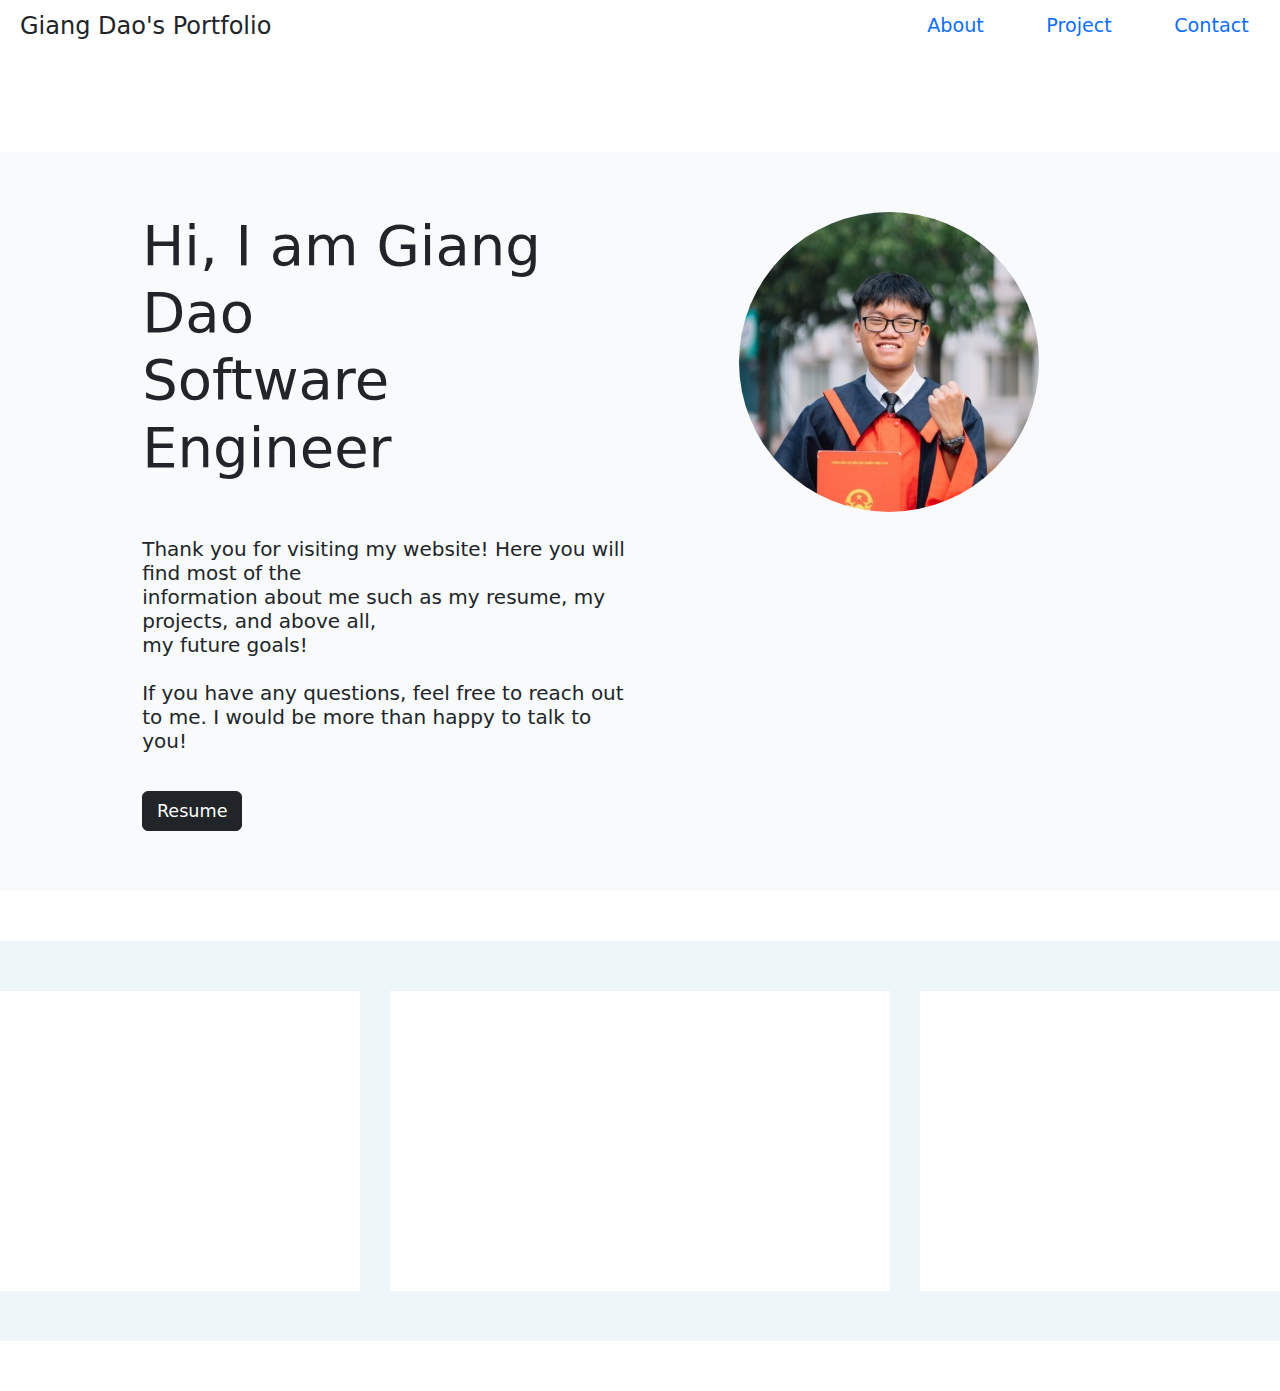
==== mainpage.html @ bb07622a "testing" ====
<!DOCTYPE html>
<html lang="en">
<head>
    <meta charset="UTF-8">
    <meta name="viewport" content="width=device-width, initial-scale=1.0">
    <title>Document</title>
    <link href="https://cdn.jsdelivr.net/npm/bootstrap@5.3.3/dist/css/bootstrap.min.css" rel="stylesheet" integrity="sha384-QWTKZyjpPEjISv5WaRU9OFeRpok6YctnYmDr5pNlyT2bRjXh0JMhjY6hW+ALEwIH" crossorigin="anonymous">
    <script src="https://cdn.jsdelivr.net/npm/bootstrap@5.3.3/dist/js/bootstrap.bundle.min.js" integrity="sha384-YvpcrYf0tY3lHB60NNkmXc5s9fDVZLESaAA55NDzOxhy9GkcIdslK1eN7N6jIeHz" crossorigin="anonymous"></script>
    <link rel="stylesheet" href="style.css">
    <link rel="stylesheet" href="">
</head>
<body>
  <div class="navbar">
    <div class="left-nav">Giang Dao's Portfolio</div>
    <div class="right-nav">
        <div class="nav-btn">
            <a href="about.html">About</a>
        </div>
        <div class="nav-btn">
            <a href="project.html">Project</a>
        </div>
        <div class="nav-btn">
            <a href="contact.html">Contact</a>
        </div>
    </div>
  </div>

    <div class="intro-section">
        <div class="intro">
            <h1>Hi, I am Giang Dao <br> Software Engineer</h1>
            <br>
            <br>
            <h5>Thank you for visiting my website! Here you will find most of the <br>
                information about me such as my resume, my projects, and above all, <br> 
                my future goals!
                <br>
                <br>
                If you have any questions, feel free to reach out to me. I would be more than happy to talk to you!
            </h5>
        </div>
        <div class="avatar">
            <img src="./resources/Me.jpg" alt="Giang Dao's avatar" style="border-radius: 50%; height: 300px;">
        </div>
        <div class="resume">
            <a class="btn btn-dark" href="./resources/Giang Dao_ Resume.docx.pdf" style="height: 40px; width: 100px; align-content: center; font-size: 1.1rem;">Resume</a>
        </div>
    </div>

    <div class="featured">
        <div class="featured-project 1"></div>
        <div class="featured-project 2"></div>
        <div class="featured-project 3"></div>
        <div class="featured-project 4"></div>
        <div class="featured-project 5"></div>

    </div>

    <div>
        <a href="./resources/Me.jpg"></a>

    </div>

    <script src="script.js"></script>
</body>
</html>
---- style.css ----
.navbar{
    display: inline-flex;
    justify-content: space-between;
    width: 100%;
}

h5{
    font-weight: normal;
}
h1{
    font-size: 3.5rem;
}

.left-nav{
    margin-left: 20px;
    font-size: 1.5rem;
}

.avatar{
    text-align: center;

}

.right-nav{
    display: inline-flex;
    width: 30%;
    justify-content: space-around;
    font-size: 1.2rem;

}

a {
    text-decoration: none;

}

.intro-section{
    display: grid;
    grid-template-columns: 1fr 3.5fr 3.5fr 1fr;
    /* grid-template-rows: 2fr 1fr; */
    width: 100%;
    margin-top: 100px;
    padding-top: 60px;
    padding-bottom: 60px;
    background-color: #F8FAFC;
}

.intro{
    grid-column-start: 2;
    grid-template-rows: 2;
}

.resume{
    grid-row: 2;
    grid-column: 2;
    padding-top: 30px;
}

.featured{
    display: inline-flex;
    background-color: #EDF7FA;
    margin-top: 50px;
    margin-bottom: 50px;
    height: 400px;
    width: 100%;
    flex-wrap: nowrap;
    overflow-x: auto;
    justify-content: center;
    align-items: center;
    gap: 30px;

}
.featured-project{
    flex: 0 0 auto;
    background-color: white;
    width: 500px;
    height: 300px;
}
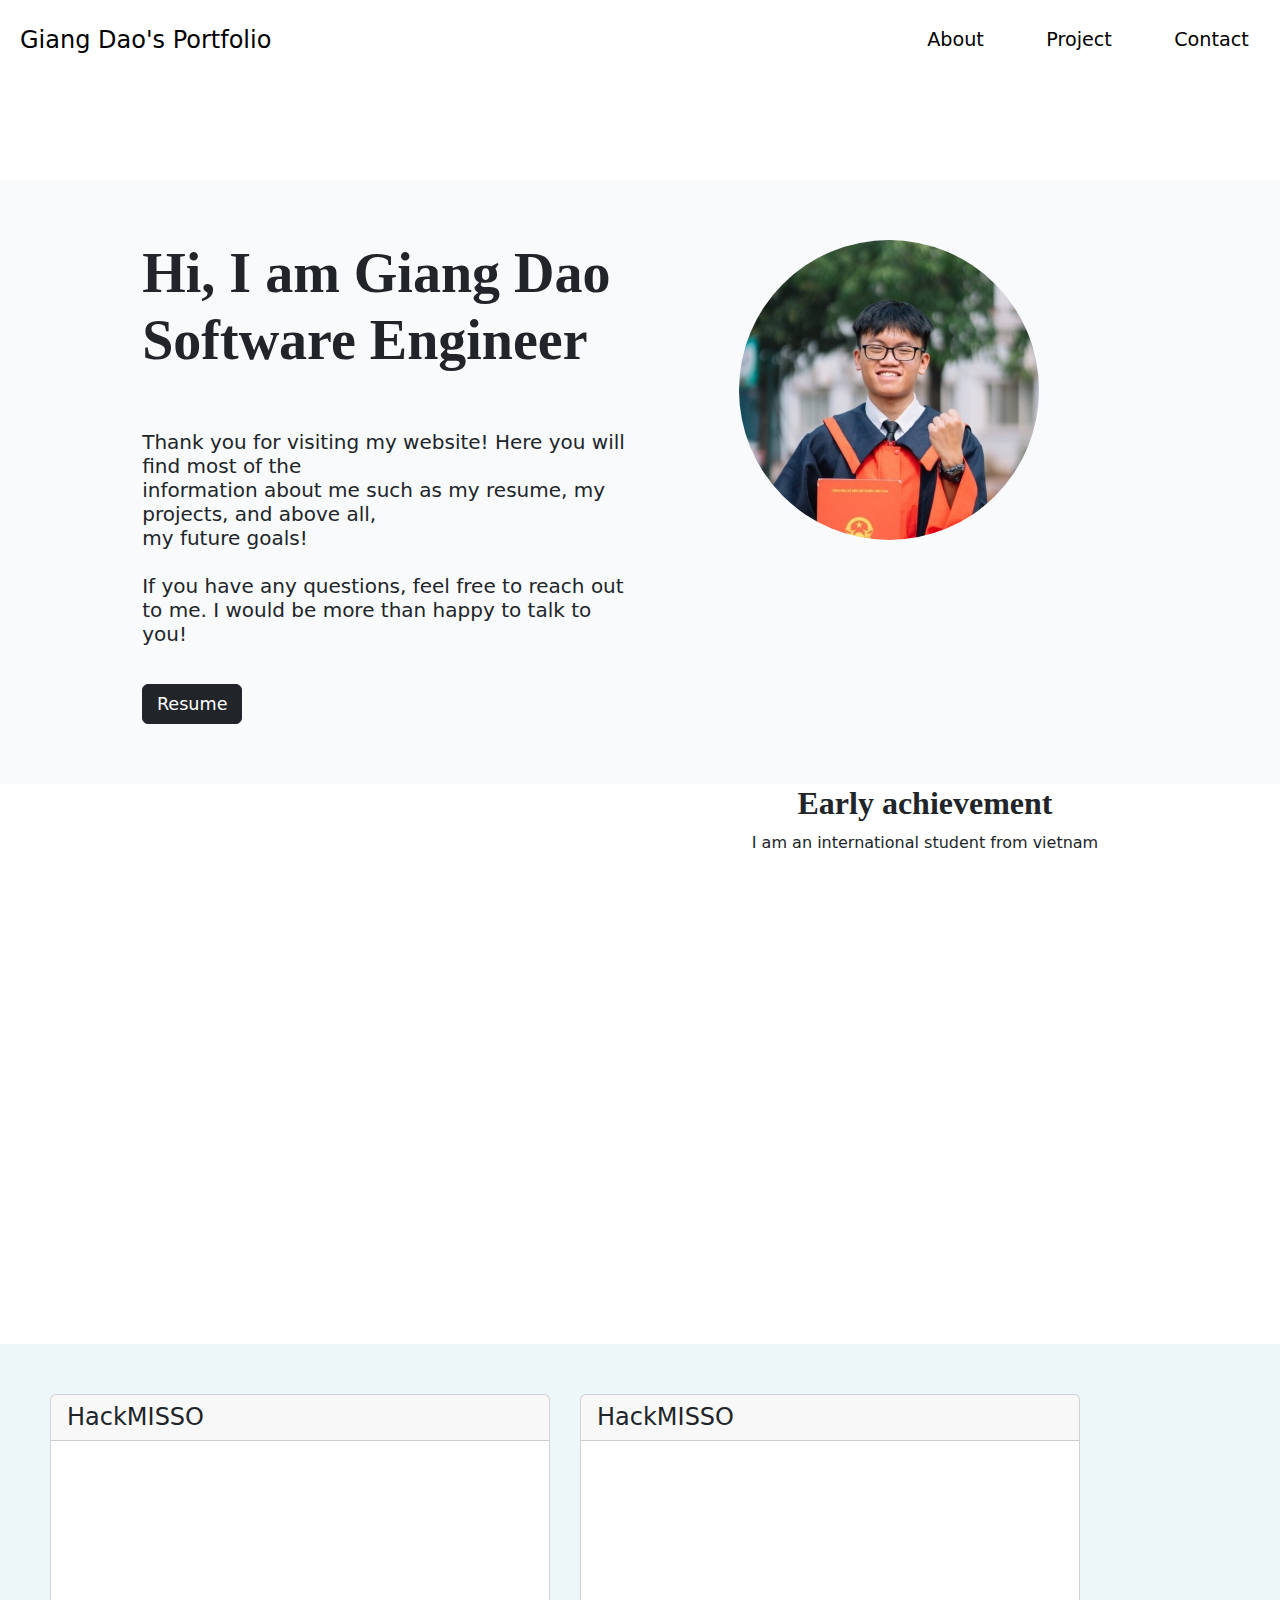
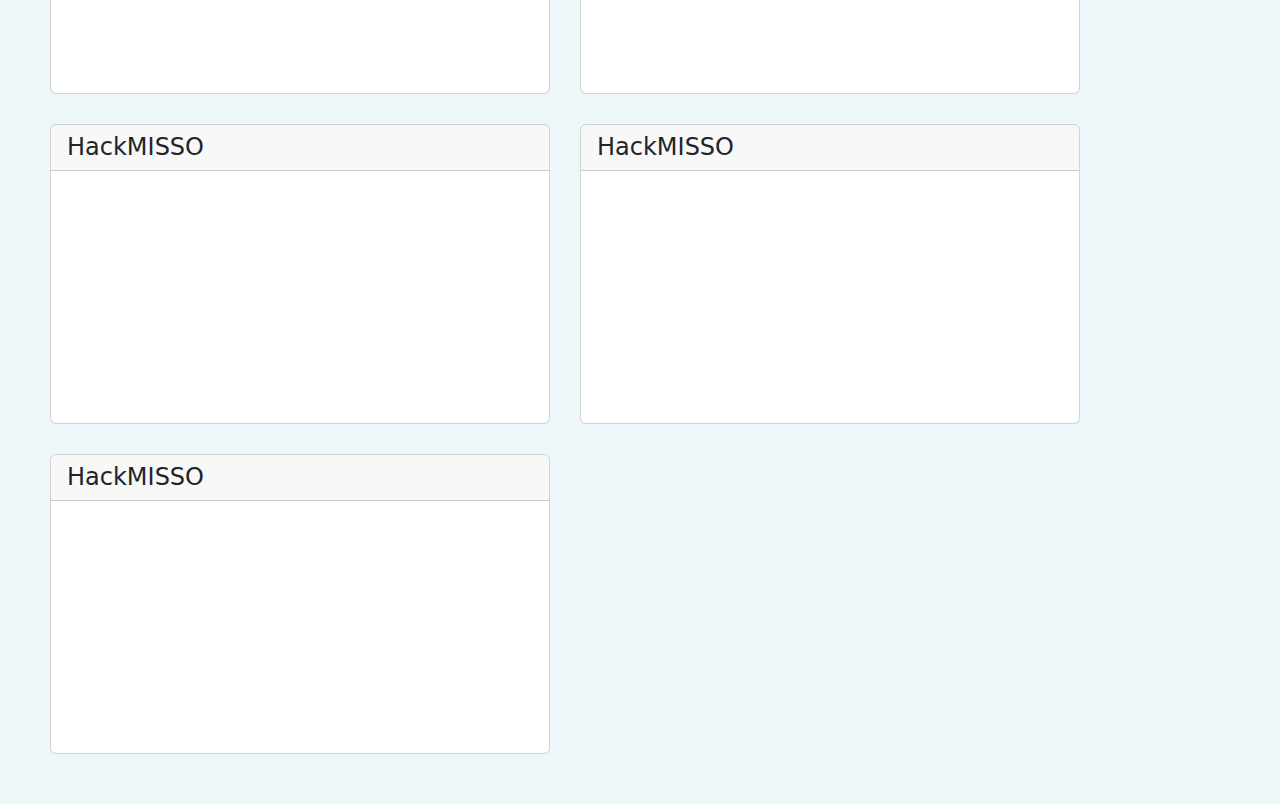
==== commit 45d9af35: "some more HTML, changed the project's gallery, adding a small 'About Me' section" ====
--- a/mainpage.html
+++ b/mainpage.html
@@ -10,7 +10,7 @@
     <link rel="stylesheet" href="">
 </head>
 <body>
-  <div class="navbar">
+  <div class="navbar nav-bar">
     <div class="left-nav">Giang Dao's Portfolio</div>
     <div class="right-nav">
         <div class="nav-btn">
@@ -46,20 +46,58 @@
         </div>
     </div>
 
+
+    <div class="who-am-i container">
+        <div class="row">
+            <div class="col">
+            </div>
+            <div class="col">
+                
+                <h2>Early achievement</h2>
+                <p>I am an international student from vietnam</p>
+            </div>
+        </div>
+    </div>
+
+
     <div class="featured">
-        <div class="featured-project 1"></div>
-        <div class="featured-project 2"></div>
-        <div class="featured-project 3"></div>
-        <div class="featured-project 4"></div>
-        <div class="featured-project 5"></div>
+        <div class="featured-project 1 card">
+            <h4 class="card-header">HackMISSO</h4>
+            <div class="card-body">
+
+            </div>
+        </div>
+        <div class="featured-project 2 card">
+            <h4 class="card-header">HackMISSO</h4>
+            <div class="card-body">
+
+            </div>
+        </div>
+
+        <div class="featured-project 3 card">
+            <h4 class="card-header">HackMISSO</h4>
+            <div class="card-body">
+
+            </div>
+        </div>
+
+        <div class="featured-project 4 card">
+            <h4 class="card-header">HackMISSO</h4>
+            <div class="card-body">
+
+            </div>
+        </div>
+
+        <div class="featured-project 5 card">
+            <h4 class="card-header">HackMISSO</h4>
+            <div class="card-body">
+
+            </div>
+        </div>
 
     </div>
 
-    <div>
-        <a href="./resources/Me.jpg"></a>
+    <footer></footer>
 
-    </div>
-
-    <script src="script.js"></script>
 </body>
 </html>--- a/style.css
+++ b/style.css
@@ -2,18 +2,28 @@
     display: inline-flex;
     justify-content: space-between;
     width: 100%;
+    height: 80px;
+
 }
 
 h5{
     font-weight: normal;
 }
 h1{
+    font-family: 'cardo';
+    font-weight: bold;
     font-size: 3.5rem;
+}
+
+h2{
+    font-family: 'cardo';
+    font-weight: bolder;
 }
 
 .left-nav{
     margin-left: 20px;
     font-size: 1.5rem;
+    color: black;
 }
 
 .avatar{
@@ -26,11 +36,13 @@
     width: 30%;
     justify-content: space-around;
     font-size: 1.2rem;
+    color: white;
 
 }
 
 a {
     text-decoration: none;
+    color: black;
 
 }
 
@@ -56,16 +68,24 @@
     padding-top: 30px;
 }
 
+.who-am-i{
+    /* background-color: gray; */
+    width: 100%;
+    height: 500px;
+    text-align: center;
+}
+
 .featured{
     display: inline-flex;
     background-color: #EDF7FA;
-    margin-top: 50px;
-    margin-bottom: 50px;
-    height: 400px;
+    margin-top: 60px;
+    padding: 50px;
+    height: auto;
     width: 100%;
-    flex-wrap: nowrap;
-    overflow-x: auto;
-    justify-content: center;
+    flex-wrap: wrap;
+    /* overflow-x: auto;
+    overflow-y: hidden; */
+    justify-content: stretch;
     align-items: center;
     gap: 30px;
 
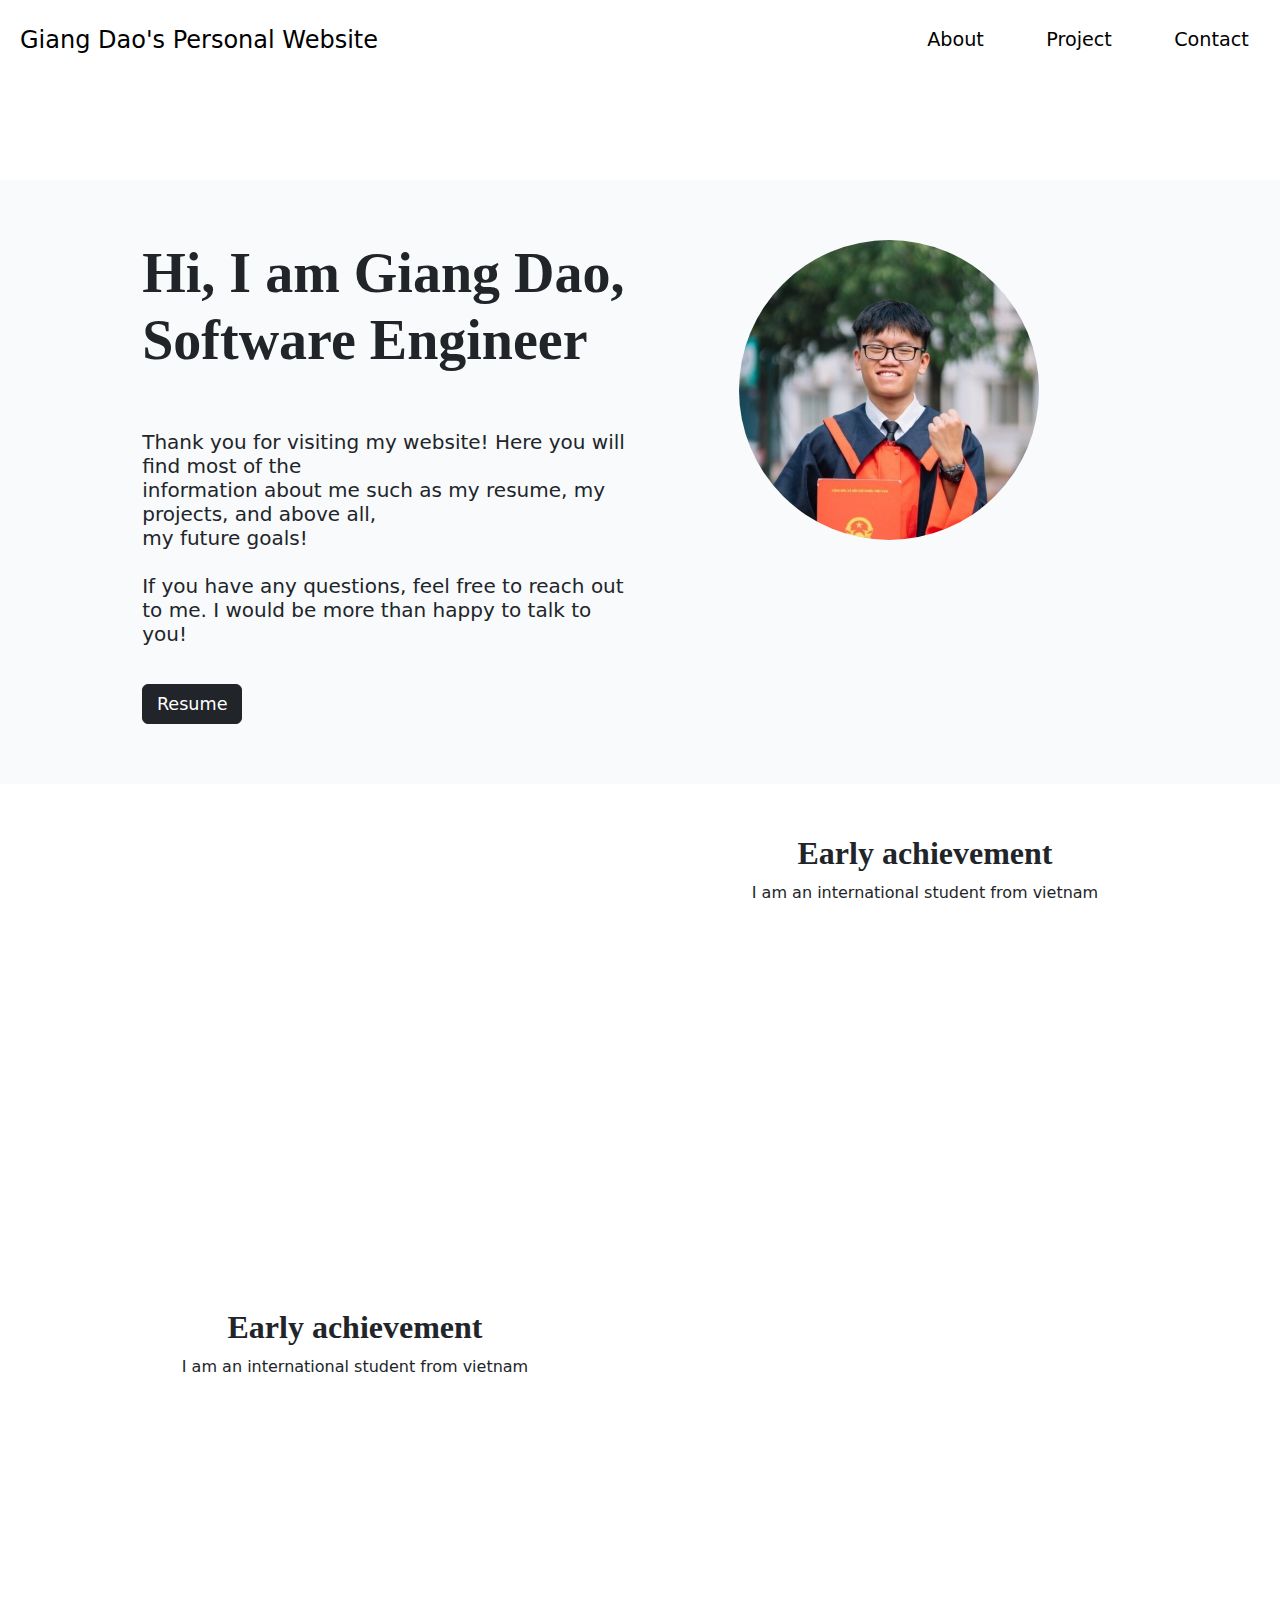
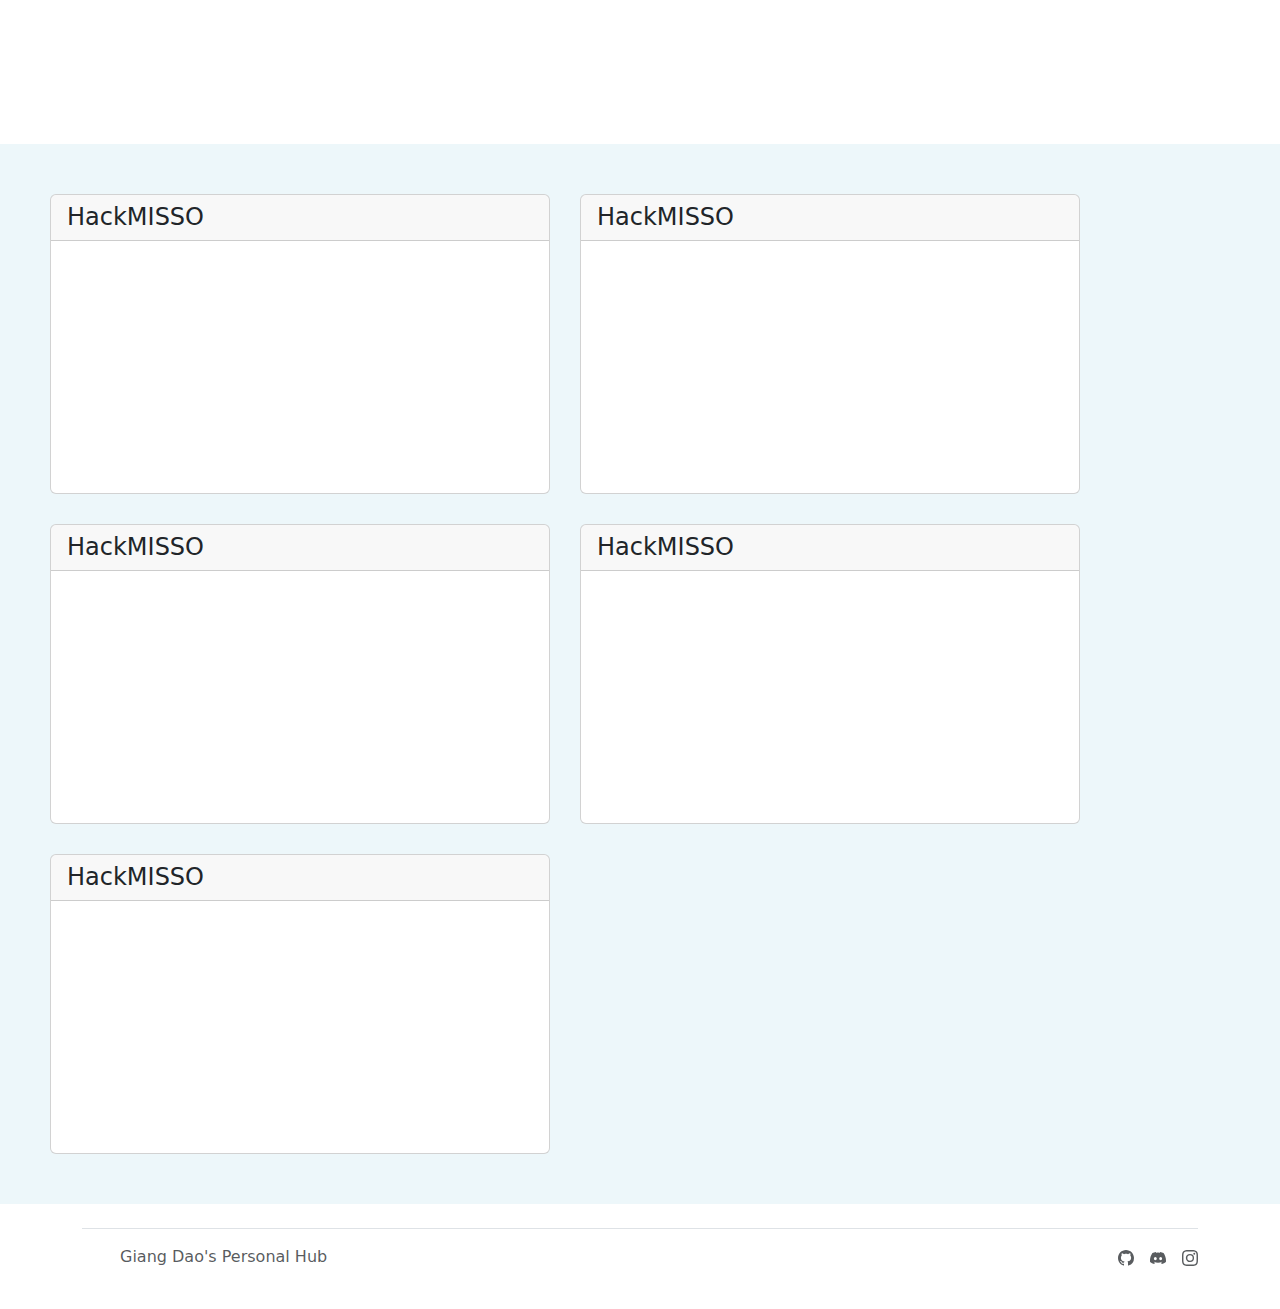
==== commit 3c4b8aae: "created a small footer. Website structure is basically done, now it's time to fine-tune everything" ====
--- a/mainpage.html
+++ b/mainpage.html
@@ -3,7 +3,7 @@
 <head>
     <meta charset="UTF-8">
     <meta name="viewport" content="width=device-width, initial-scale=1.0">
-    <title>Document</title>
+    <title>Giang's Personal Hub</title>
     <link href="https://cdn.jsdelivr.net/npm/bootstrap@5.3.3/dist/css/bootstrap.min.css" rel="stylesheet" integrity="sha384-QWTKZyjpPEjISv5WaRU9OFeRpok6YctnYmDr5pNlyT2bRjXh0JMhjY6hW+ALEwIH" crossorigin="anonymous">
     <script src="https://cdn.jsdelivr.net/npm/bootstrap@5.3.3/dist/js/bootstrap.bundle.min.js" integrity="sha384-YvpcrYf0tY3lHB60NNkmXc5s9fDVZLESaAA55NDzOxhy9GkcIdslK1eN7N6jIeHz" crossorigin="anonymous"></script>
     <link rel="stylesheet" href="style.css">
@@ -11,7 +11,7 @@
 </head>
 <body>
   <div class="navbar nav-bar">
-    <div class="left-nav">Giang Dao's Portfolio</div>
+    <div class="left-nav">Giang Dao's Personal Website</div>
     <div class="right-nav">
         <div class="nav-btn">
             <a href="about.html">About</a>
@@ -27,7 +27,7 @@
 
     <div class="intro-section">
         <div class="intro">
-            <h1>Hi, I am Giang Dao <br> Software Engineer</h1>
+            <h1>Hi, I am Giang Dao, <br> Software Engineer</h1>
             <br>
             <br>
             <h5>Thank you for visiting my website! Here you will find most of the <br>
@@ -50,6 +50,7 @@
     <div class="who-am-i container">
         <div class="row">
             <div class="col">
+                <img src="" alt="">
             </div>
             <div class="col">
                 
@@ -58,6 +59,20 @@
             </div>
         </div>
     </div>
+
+    <div class="who-am-i container">
+        <div class="row">
+            <div class="col">
+                <img src="" alt="">
+                <h2>Early achievement</h2>
+                <p>I am an international student from vietnam</p>
+            </div>
+            <div class="col">
+
+            </div>
+        </div>
+    </div>
+
 
 
     <div class="featured">
@@ -97,7 +112,33 @@
 
     </div>
 
-    <footer></footer>
+    <div class="container">
+        <footer class="d-flex flex-wrap justify-content-between align-items-center py-3 my-4 border-top">
+          <div class="col-md-4 d-flex align-items-center">
+            <a href="/" class="mb-3 me-2 mb-md-0 text-body-secondary text-decoration-none lh-1">
+              <svg class="bi" width="30" height="24"><use xlink:href="#bootstrap"></use></svg>
+            </a>
+            <span class="mb-3 mb-md-0 text-body-secondary">Giang Dao's Personal Hub</span>
+          </div>
+      
+          <ul class="nav col-md-4 justify-content-end list-unstyled d-flex">
+
+            <li class="ms-3"><a class="text-body-secondary" href="https://github.com/daobinhgiang"><svg xmlns="http://www.w3.org/2000/svg" width="16" height="16" fill="currentColor" class="bi bi-github" viewBox="0 0 16 16">
+                <path d="M8 0C3.58 0 0 3.58 0 8c0 3.54 2.29 6.53 5.47 7.59.4.07.55-.17.55-.38 0-.19-.01-.82-.01-1.49-2.01.37-2.53-.49-2.69-.94-.09-.23-.48-.94-.82-1.13-.28-.15-.68-.52-.01-.53.63-.01 1.08.58 1.23.82.72 1.21 1.87.87 2.33.66.07-.52.28-.87.51-1.07-1.78-.2-3.64-.89-3.64-3.95 0-.87.31-1.59.82-2.15-.08-.2-.36-1.02.08-2.12 0 0 .67-.21 2.2.82.64-.18 1.32-.27 2-.27s1.36.09 2 .27c1.53-1.04 2.2-.82 2.2-.82.44 1.1.16 1.92.08 2.12.51.56.82 1.27.82 2.15 0 3.07-1.87 3.75-3.65 3.95.29.25.54.73.54 1.48 0 1.07-.01 1.93-.01 2.2 0 .21.15.46.55.38A8.01 8.01 0 0 0 16 8c0-4.42-3.58-8-8-8"/>
+                </svg></a></li>
+
+            <li class="ms-3"><a class="text-body-secondary" href="https://discord.com/users/838977907736182786"><svg xmlns="http://www.w3.org/2000/svg" width="16" height="16" fill="currentColor" class="bi bi-discord" viewBox="0 0 16 16">
+            <path d="M13.545 2.907a13.2 13.2 0 0 0-3.257-1.011.05.05 0 0 0-.052.025c-.141.25-.297.577-.406.833a12.2 12.2 0 0 0-3.658 0 8 8 0 0 0-.412-.833.05.05 0 0 0-.052-.025c-1.125.194-2.22.534-3.257 1.011a.04.04 0 0 0-.021.018C.356 6.024-.213 9.047.066 12.032q.003.022.021.037a13.3 13.3 0 0 0 3.995 2.02.05.05 0 0 0 .056-.019q.463-.63.818-1.329a.05.05 0 0 0-.01-.059l-.018-.011a9 9 0 0 1-1.248-.595.05.05 0 0 1-.02-.066l.015-.019q.127-.095.248-.195a.05.05 0 0 1 .051-.007c2.619 1.196 5.454 1.196 8.041 0a.05.05 0 0 1 .053.007q.121.1.248.195a.05.05 0 0 1-.004.085 8 8 0 0 1-1.249.594.05.05 0 0 0-.03.03.05.05 0 0 0 .003.041c.24.465.515.909.817 1.329a.05.05 0 0 0 .056.019 13.2 13.2 0 0 0 4.001-2.02.05.05 0 0 0 .021-.037c.334-3.451-.559-6.449-2.366-9.106a.03.03 0 0 0-.02-.019m-8.198 7.307c-.789 0-1.438-.724-1.438-1.612s.637-1.613 1.438-1.613c.807 0 1.45.73 1.438 1.613 0 .888-.637 1.612-1.438 1.612m5.316 0c-.788 0-1.438-.724-1.438-1.612s.637-1.613 1.438-1.613c.807 0 1.451.73 1.438 1.613 0 .888-.631 1.612-1.438 1.612"/>
+            </svg></a></li>
+        
+
+            <li class="ms-3"><a class="text-body-secondary" href="https://www.instagram.com/giangdbinh/"><svg xmlns="http://www.w3.org/2000/svg" width="16" height="16" fill="currentColor" class="bi bi-instagram" viewBox="0 0 16 16">
+            <path d="M8 0C5.829 0 5.556.01 4.703.048 3.85.088 3.269.222 2.76.42a3.9 3.9 0 0 0-1.417.923A3.9 3.9 0 0 0 .42 2.76C.222 3.268.087 3.85.048 4.7.01 5.555 0 5.827 0 8.001c0 2.172.01 2.444.048 3.297.04.852.174 1.433.372 1.942.205.526.478.972.923 1.417.444.445.89.719 1.416.923.51.198 1.09.333 1.942.372C5.555 15.99 5.827 16 8 16s2.444-.01 3.298-.048c.851-.04 1.434-.174 1.943-.372a3.9 3.9 0 0 0 1.416-.923c.445-.445.718-.891.923-1.417.197-.509.332-1.09.372-1.942C15.99 10.445 16 10.173 16 8s-.01-2.445-.048-3.299c-.04-.851-.175-1.433-.372-1.941a3.9 3.9 0 0 0-.923-1.417A3.9 3.9 0 0 0 13.24.42c-.51-.198-1.092-.333-1.943-.372C10.443.01 10.172 0 7.998 0zm-.717 1.442h.718c2.136 0 2.389.007 3.232.046.78.035 1.204.166 1.486.275.373.145.64.319.92.599s.453.546.598.92c.11.281.24.705.275 1.485.039.843.047 1.096.047 3.231s-.008 2.389-.047 3.232c-.035.78-.166 1.203-.275 1.485a2.5 2.5 0 0 1-.599.919c-.28.28-.546.453-.92.598-.28.11-.704.24-1.485.276-.843.038-1.096.047-3.232.047s-2.39-.009-3.233-.047c-.78-.036-1.203-.166-1.485-.276a2.5 2.5 0 0 1-.92-.598 2.5 2.5 0 0 1-.6-.92c-.109-.281-.24-.705-.275-1.485-.038-.843-.046-1.096-.046-3.233s.008-2.388.046-3.231c.036-.78.166-1.204.276-1.486.145-.373.319-.64.599-.92s.546-.453.92-.598c.282-.11.705-.24 1.485-.276.738-.034 1.024-.044 2.515-.045zm4.988 1.328a.96.96 0 1 0 0 1.92.96.96 0 0 0 0-1.92m-4.27 1.122a4.109 4.109 0 1 0 0 8.217 4.109 4.109 0 0 0 0-8.217m0 1.441a2.667 2.667 0 1 1 0 5.334 2.667 2.667 0 0 1 0-5.334"/>
+            </svg></a></li>
+
+          </ul>
+        </footer>
+      </div>
 
 </body>
 </html>--- a/style.css
+++ b/style.css
@@ -71,8 +71,9 @@
 .who-am-i{
     /* background-color: gray; */
     width: 100%;
-    height: 500px;
+    height: 400px;
     text-align: center;
+    margin-top: 50px;
 }
 
 .featured{
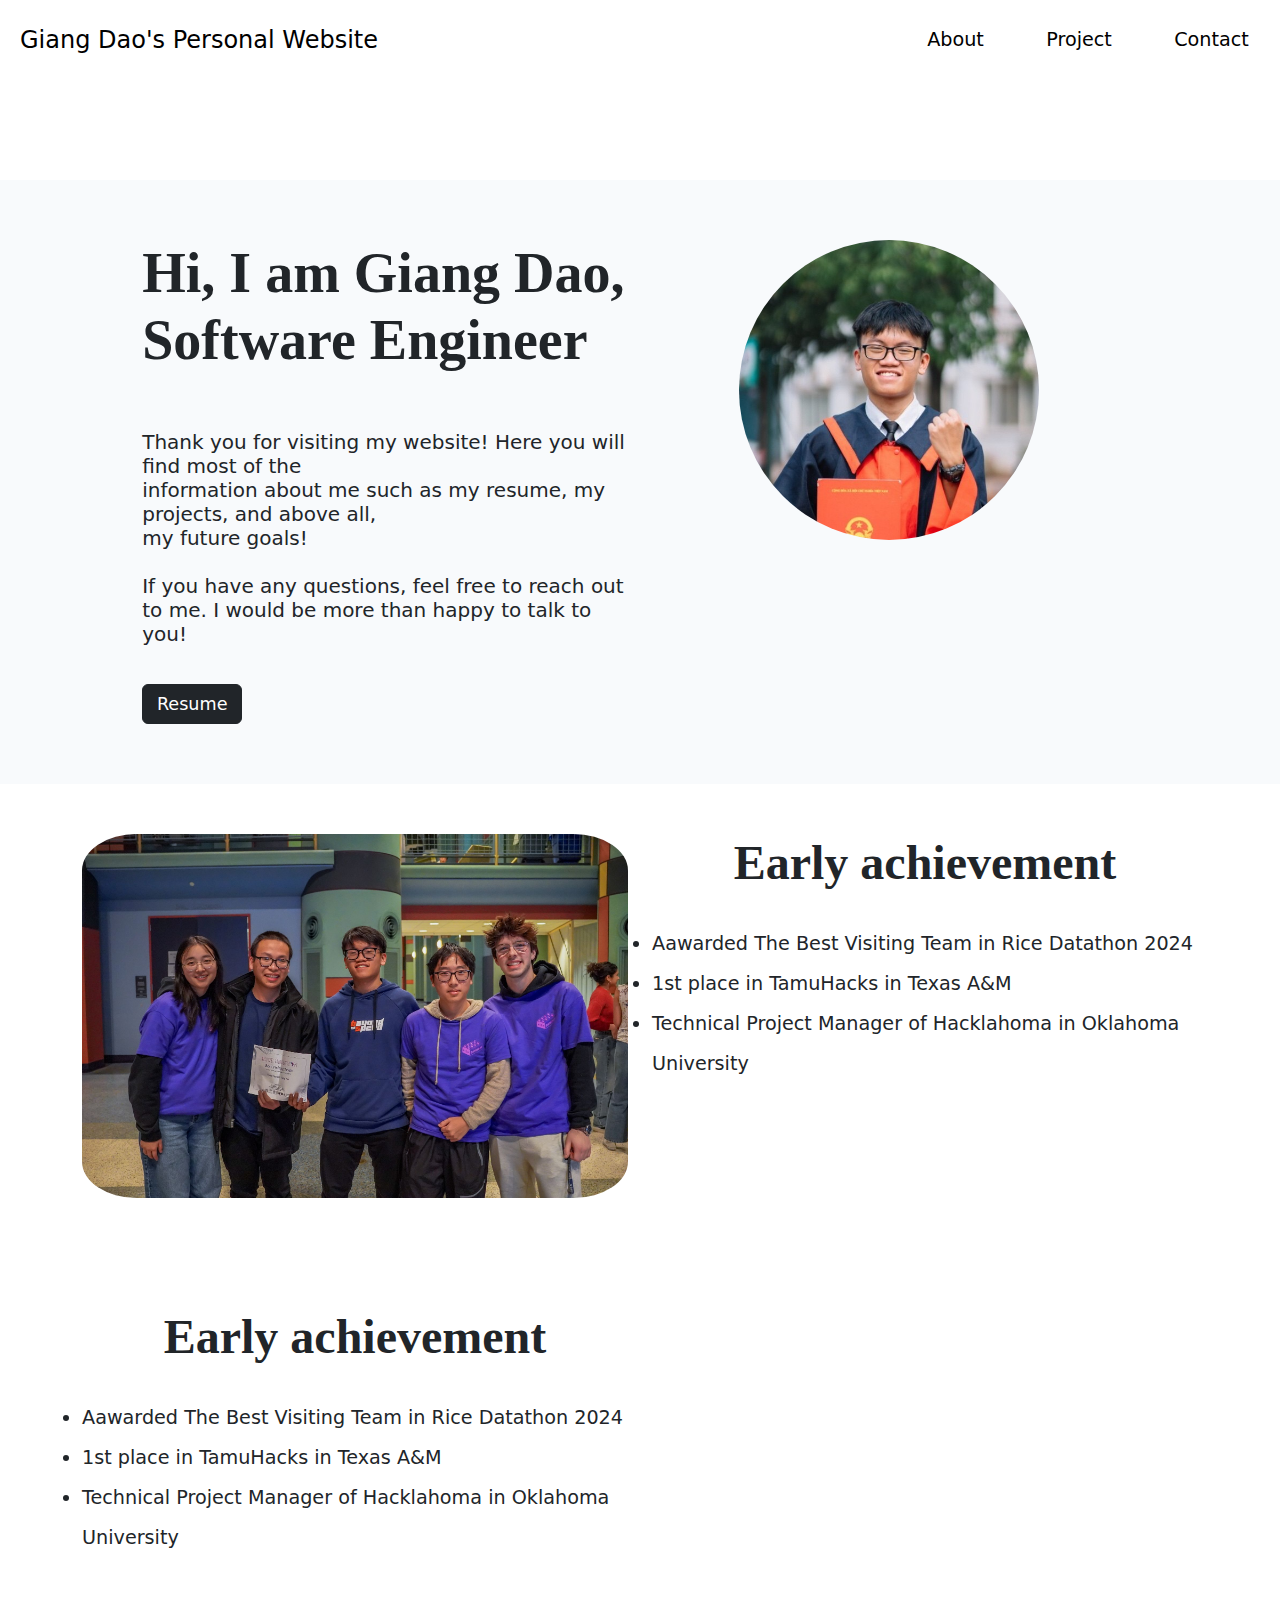
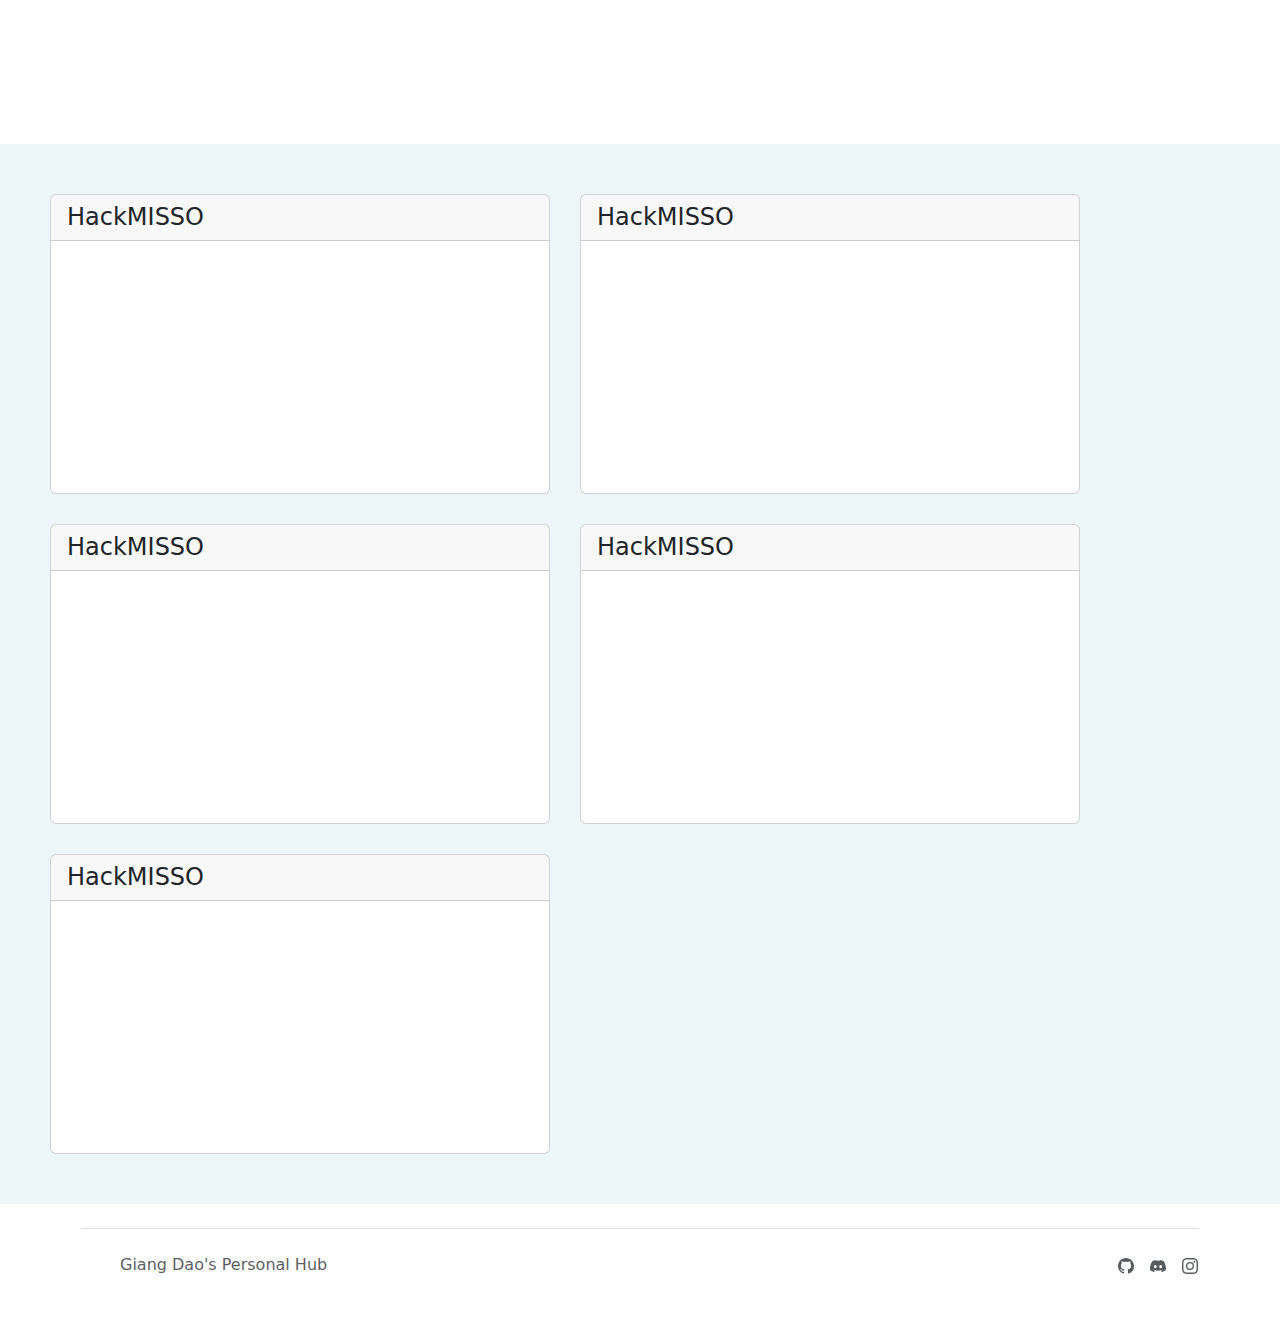
==== commit 6b9064c4: "Small updates" ====
--- a/mainpage.html
+++ b/mainpage.html
@@ -50,22 +50,34 @@
     <div class="who-am-i container">
         <div class="row">
             <div class="col">
-                <img src="" alt="">
+                <img src="./resources/datathon.jpeg" alt="Datathon photo" style="width: 100%; border-radius: 10%;">
             </div>
-            <div class="col">
+            <div class="col achievement">
                 
                 <h2>Early achievement</h2>
-                <p>I am an international student from vietnam</p>
+                <br>
+                <div class="caption">
+                    <li>Aawarded The Best Visiting Team in Rice Datathon 2024 </li>
+                    <li>1st place in TamuHacks in Texas A&M </li>
+                    <li>Technical Project Manager of Hacklahoma in Oklahoma University</li>
+
+                </div>
             </div>
         </div>
     </div>
 
     <div class="who-am-i container">
         <div class="row">
-            <div class="col">
+            <div class="col container">
                 <img src="" alt="">
                 <h2>Early achievement</h2>
-                <p>I am an international student from vietnam</p>
+                <br>
+                <div class="caption">
+                    <li>Aawarded The Best Visiting Team in Rice Datathon 2024 </li>
+                    <li>1st place in TamuHacks in Texas A&M </li>
+                    <li>Technical Project Manager of Hacklahoma in Oklahoma University</li>
+
+                </div>
             </div>
             <div class="col">
 
@@ -124,8 +136,8 @@
           <ul class="nav col-md-4 justify-content-end list-unstyled d-flex">
 
             <li class="ms-3"><a class="text-body-secondary" href="https://github.com/daobinhgiang"><svg xmlns="http://www.w3.org/2000/svg" width="16" height="16" fill="currentColor" class="bi bi-github" viewBox="0 0 16 16">
-                <path d="M8 0C3.58 0 0 3.58 0 8c0 3.54 2.29 6.53 5.47 7.59.4.07.55-.17.55-.38 0-.19-.01-.82-.01-1.49-2.01.37-2.53-.49-2.69-.94-.09-.23-.48-.94-.82-1.13-.28-.15-.68-.52-.01-.53.63-.01 1.08.58 1.23.82.72 1.21 1.87.87 2.33.66.07-.52.28-.87.51-1.07-1.78-.2-3.64-.89-3.64-3.95 0-.87.31-1.59.82-2.15-.08-.2-.36-1.02.08-2.12 0 0 .67-.21 2.2.82.64-.18 1.32-.27 2-.27s1.36.09 2 .27c1.53-1.04 2.2-.82 2.2-.82.44 1.1.16 1.92.08 2.12.51.56.82 1.27.82 2.15 0 3.07-1.87 3.75-3.65 3.95.29.25.54.73.54 1.48 0 1.07-.01 1.93-.01 2.2 0 .21.15.46.55.38A8.01 8.01 0 0 0 16 8c0-4.42-3.58-8-8-8"/>
-                </svg></a></li>
+            <path d="M8 0C3.58 0 0 3.58 0 8c0 3.54 2.29 6.53 5.47 7.59.4.07.55-.17.55-.38 0-.19-.01-.82-.01-1.49-2.01.37-2.53-.49-2.69-.94-.09-.23-.48-.94-.82-1.13-.28-.15-.68-.52-.01-.53.63-.01 1.08.58 1.23.82.72 1.21 1.87.87 2.33.66.07-.52.28-.87.51-1.07-1.78-.2-3.64-.89-3.64-3.95 0-.87.31-1.59.82-2.15-.08-.2-.36-1.02.08-2.12 0 0 .67-.21 2.2.82.64-.18 1.32-.27 2-.27s1.36.09 2 .27c1.53-1.04 2.2-.82 2.2-.82.44 1.1.16 1.92.08 2.12.51.56.82 1.27.82 2.15 0 3.07-1.87 3.75-3.65 3.95.29.25.54.73.54 1.48 0 1.07-.01 1.93-.01 2.2 0 .21.15.46.55.38A8.01 8.01 0 0 0 16 8c0-4.42-3.58-8-8-8"/>
+            </svg></a></li>
 
             <li class="ms-3"><a class="text-body-secondary" href="https://discord.com/users/838977907736182786"><svg xmlns="http://www.w3.org/2000/svg" width="16" height="16" fill="currentColor" class="bi bi-discord" viewBox="0 0 16 16">
             <path d="M13.545 2.907a13.2 13.2 0 0 0-3.257-1.011.05.05 0 0 0-.052.025c-.141.25-.297.577-.406.833a12.2 12.2 0 0 0-3.658 0 8 8 0 0 0-.412-.833.05.05 0 0 0-.052-.025c-1.125.194-2.22.534-3.257 1.011a.04.04 0 0 0-.021.018C.356 6.024-.213 9.047.066 12.032q.003.022.021.037a13.3 13.3 0 0 0 3.995 2.02.05.05 0 0 0 .056-.019q.463-.63.818-1.329a.05.05 0 0 0-.01-.059l-.018-.011a9 9 0 0 1-1.248-.595.05.05 0 0 1-.02-.066l.015-.019q.127-.095.248-.195a.05.05 0 0 1 .051-.007c2.619 1.196 5.454 1.196 8.041 0a.05.05 0 0 1 .053.007q.121.1.248.195a.05.05 0 0 1-.004.085 8 8 0 0 1-1.249.594.05.05 0 0 0-.03.03.05.05 0 0 0 .003.041c.24.465.515.909.817 1.329a.05.05 0 0 0 .056.019 13.2 13.2 0 0 0 4.001-2.02.05.05 0 0 0 .021-.037c.334-3.451-.559-6.449-2.366-9.106a.03.03 0 0 0-.02-.019m-8.198 7.307c-.789 0-1.438-.724-1.438-1.612s.637-1.613 1.438-1.613c.807 0 1.45.73 1.438 1.613 0 .888-.637 1.612-1.438 1.612m5.316 0c-.788 0-1.438-.724-1.438-1.612s.637-1.613 1.438-1.613c.807 0 1.451.73 1.438 1.613 0 .888-.631 1.612-1.438 1.612"/>
--- a/style.css
+++ b/style.css
@@ -8,6 +8,7 @@
 
 h5{
     font-weight: normal;
+    /* text-align: center; */
 }
 h1{
     font-family: 'cardo';
@@ -15,9 +16,19 @@
     font-size: 3.5rem;
 }
 
+.caption{
+    font-size: 2rem;
+}
+
+li{
+    line-height: 2.5rem;
+}
+
 h2{
     font-family: 'cardo';
     font-weight: bolder;
+    text-align: center;
+    font-size: 3rem;
 }
 
 .left-nav{
@@ -72,8 +83,12 @@
     /* background-color: gray; */
     width: 100%;
     height: 400px;
-    text-align: center;
+    text-align: left;
     margin-top: 50px;
+}
+
+.caption{
+    font-size: 1.2rem;
 }
 
 .featured{
@@ -86,7 +101,6 @@
     flex-wrap: wrap;
     /* overflow-x: auto;
     overflow-y: hidden; */
-    justify-content: stretch;
     align-items: center;
     gap: 30px;
 
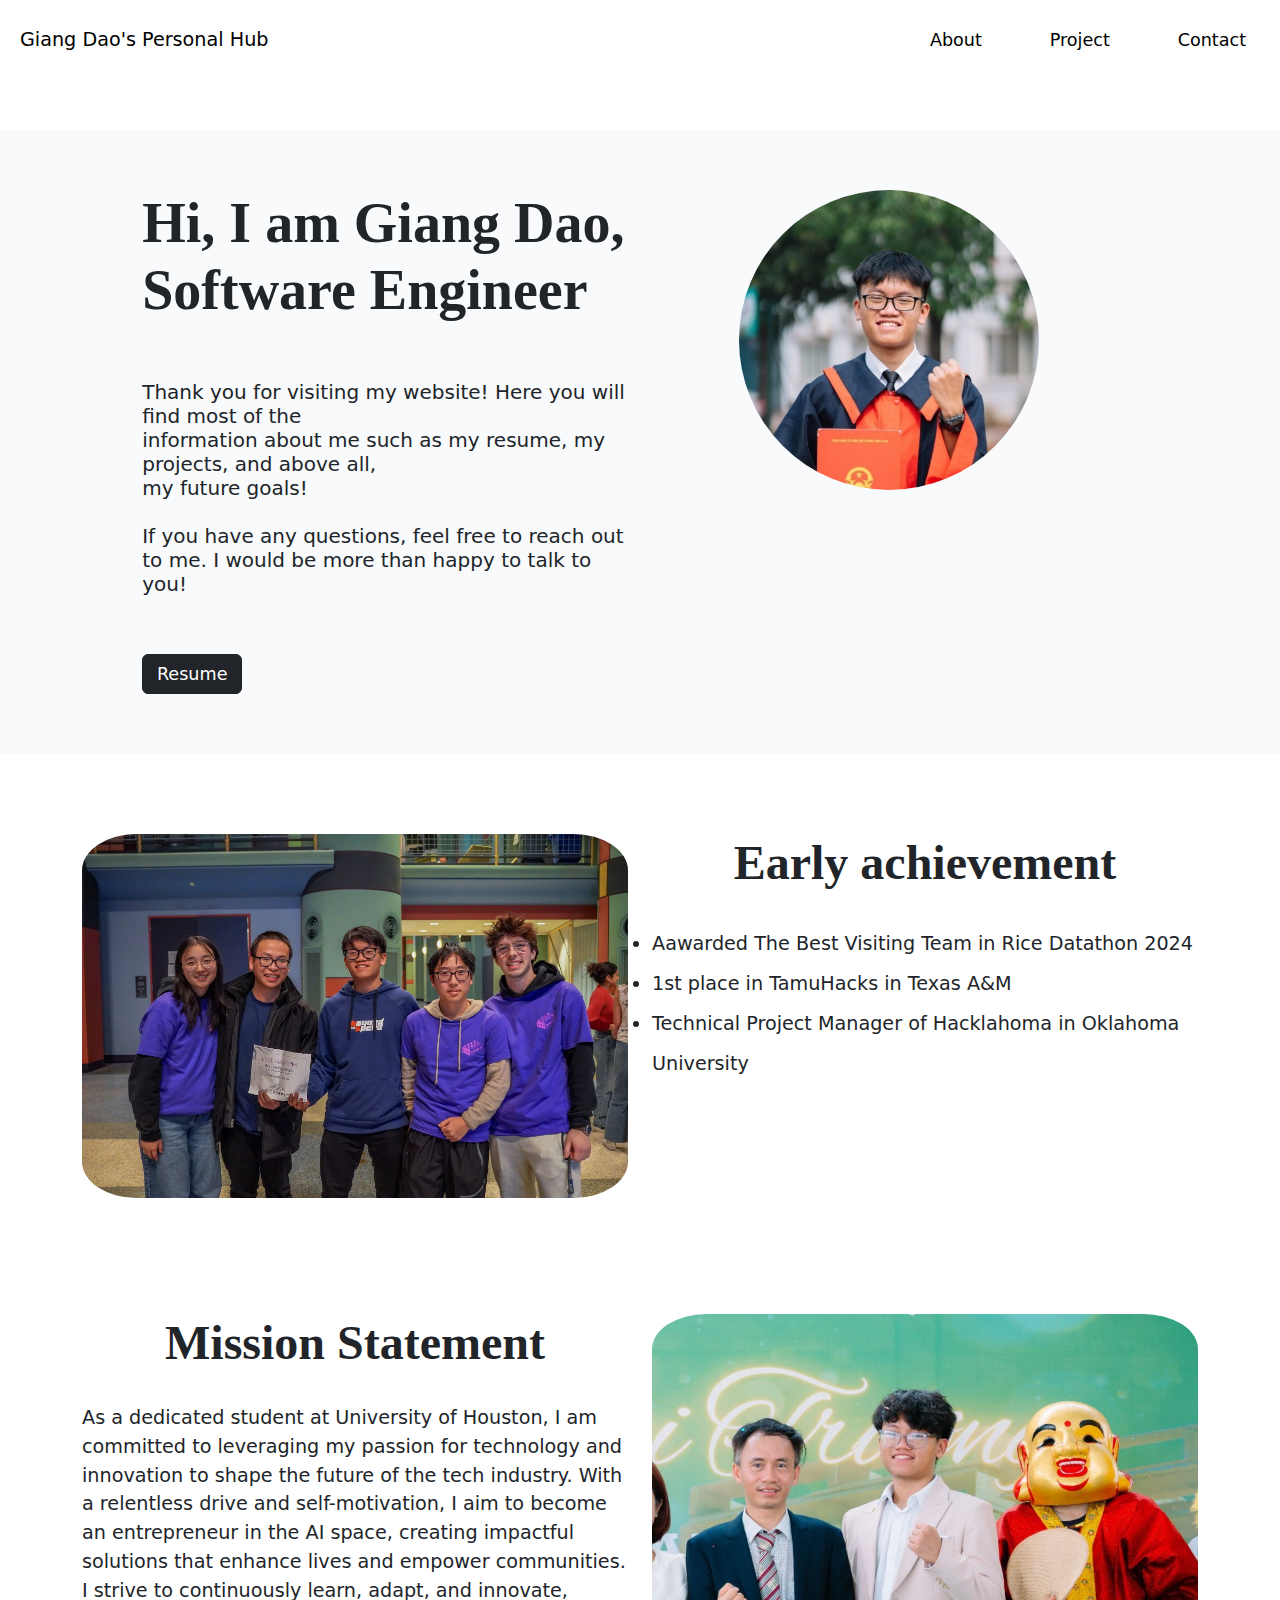
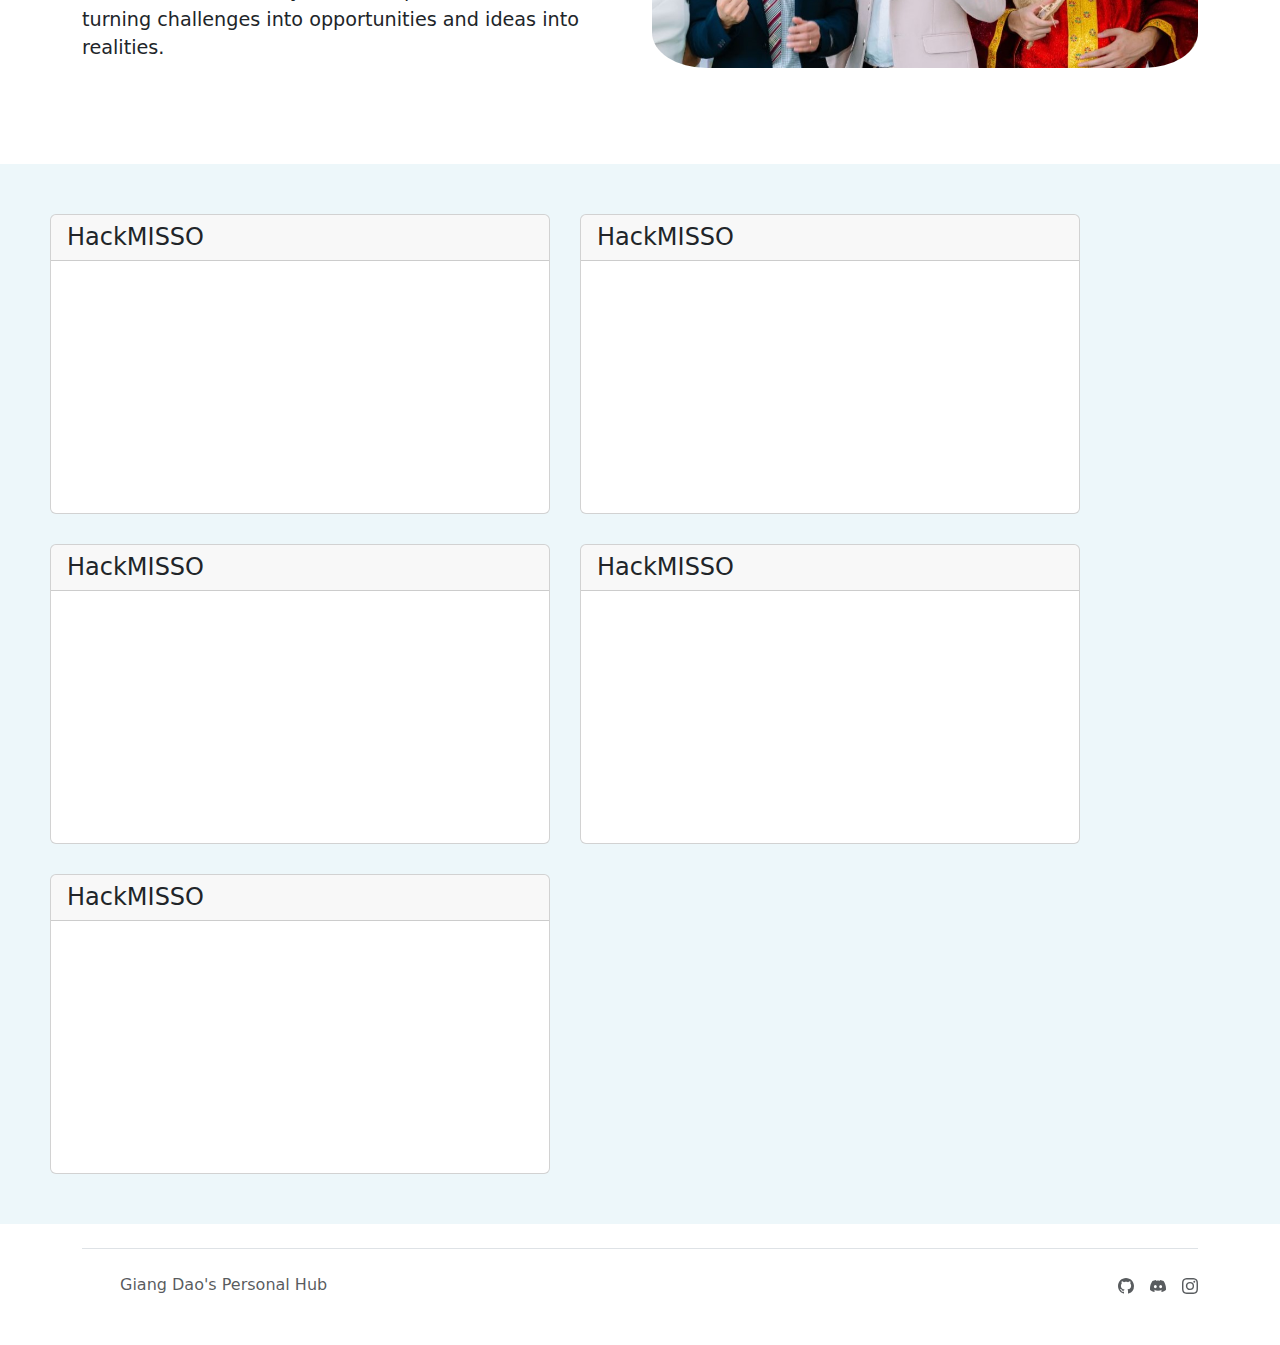
==== commit f2dca7fe: "Added some description and pictures to the early achievement and Mission statement section" ====
--- a/mainpage.html
+++ b/mainpage.html
@@ -11,7 +11,7 @@
 </head>
 <body>
   <div class="navbar nav-bar">
-    <div class="left-nav">Giang Dao's Personal Website</div>
+    <div class="left-nav">Giang Dao's Personal Hub</div>
     <div class="right-nav">
         <div class="nav-btn">
             <a href="about.html">About</a>
@@ -54,7 +54,7 @@
             </div>
             <div class="col achievement">
                 
-                <h2>Early achievement</h2>
+                <h2 class="achievement-title">Early achievement</h2>
                 <br>
                 <div class="caption">
                     <li>Aawarded The Best Visiting Team in Rice Datathon 2024 </li>
@@ -69,18 +69,24 @@
     <div class="who-am-i container">
         <div class="row">
             <div class="col container">
-                <img src="" alt="">
-                <h2>Early achievement</h2>
+                <h2>Mission Statement</h2>
                 <br>
                 <div class="caption">
-                    <li>Aawarded The Best Visiting Team in Rice Datathon 2024 </li>
+                    <!-- <li>Aawarded The Best Visiting Team in Rice Datathon 2024 </li>
                     <li>1st place in TamuHacks in Texas A&M </li>
-                    <li>Technical Project Manager of Hacklahoma in Oklahoma University</li>
+                    <li>Technical Project Manager of Hacklahoma in Oklahoma University</li> -->
 
+                    <p>As a dedicated student at University of Houston, I am committed to
+                        leveraging my passion for technology and innovation to shape the future 
+                        of the tech industry. With a relentless drive and self-motivation, I 
+                        aim to become an entrepreneur in the AI space, creating 
+                        impactful solutions that enhance lives and empower communities. I strive
+                         to continuously learn, adapt, and innovate, turning challenges into 
+                         opportunities and ideas into realities. </p>
                 </div>
             </div>
             <div class="col">
-
+                <img src="./resources/gnlviname.jpeg" alt="" style="width: 100%; border-radius: 10%;">
             </div>
         </div>
     </div>
--- a/style.css
+++ b/style.css
@@ -33,7 +33,7 @@
 
 .left-nav{
     margin-left: 20px;
-    font-size: 1.5rem;
+    font-size: 1.2rem;
     color: black;
 }
 
@@ -46,7 +46,7 @@
     display: inline-flex;
     width: 30%;
     justify-content: space-around;
-    font-size: 1.2rem;
+    font-size: 1.1rem;
     color: white;
 
 }
@@ -62,7 +62,7 @@
     grid-template-columns: 1fr 3.5fr 3.5fr 1fr;
     /* grid-template-rows: 2fr 1fr; */
     width: 100%;
-    margin-top: 100px;
+    margin-top: 50px;   
     padding-top: 60px;
     padding-bottom: 60px;
     background-color: #F8FAFC;
@@ -76,17 +76,22 @@
 .resume{
     grid-row: 2;
     grid-column: 2;
-    padding-top: 30px;
+    padding-top: 50px;
 }
 
 .who-am-i{
     /* background-color: gray; */
+    /* display: flex; */
     width: 100%;
     height: 400px;
     text-align: left;
-    margin-top: 50px;
+    margin-top: 80px;
+    align-items: center;
 }
 
+.achievement{
+    
+}
 .caption{
     font-size: 1.2rem;
 }
@@ -94,7 +99,7 @@
 .featured{
     display: inline-flex;
     background-color: #EDF7FA;
-    margin-top: 60px;
+    margin-top: 50px;
     padding: 50px;
     height: auto;
     width: 100%;
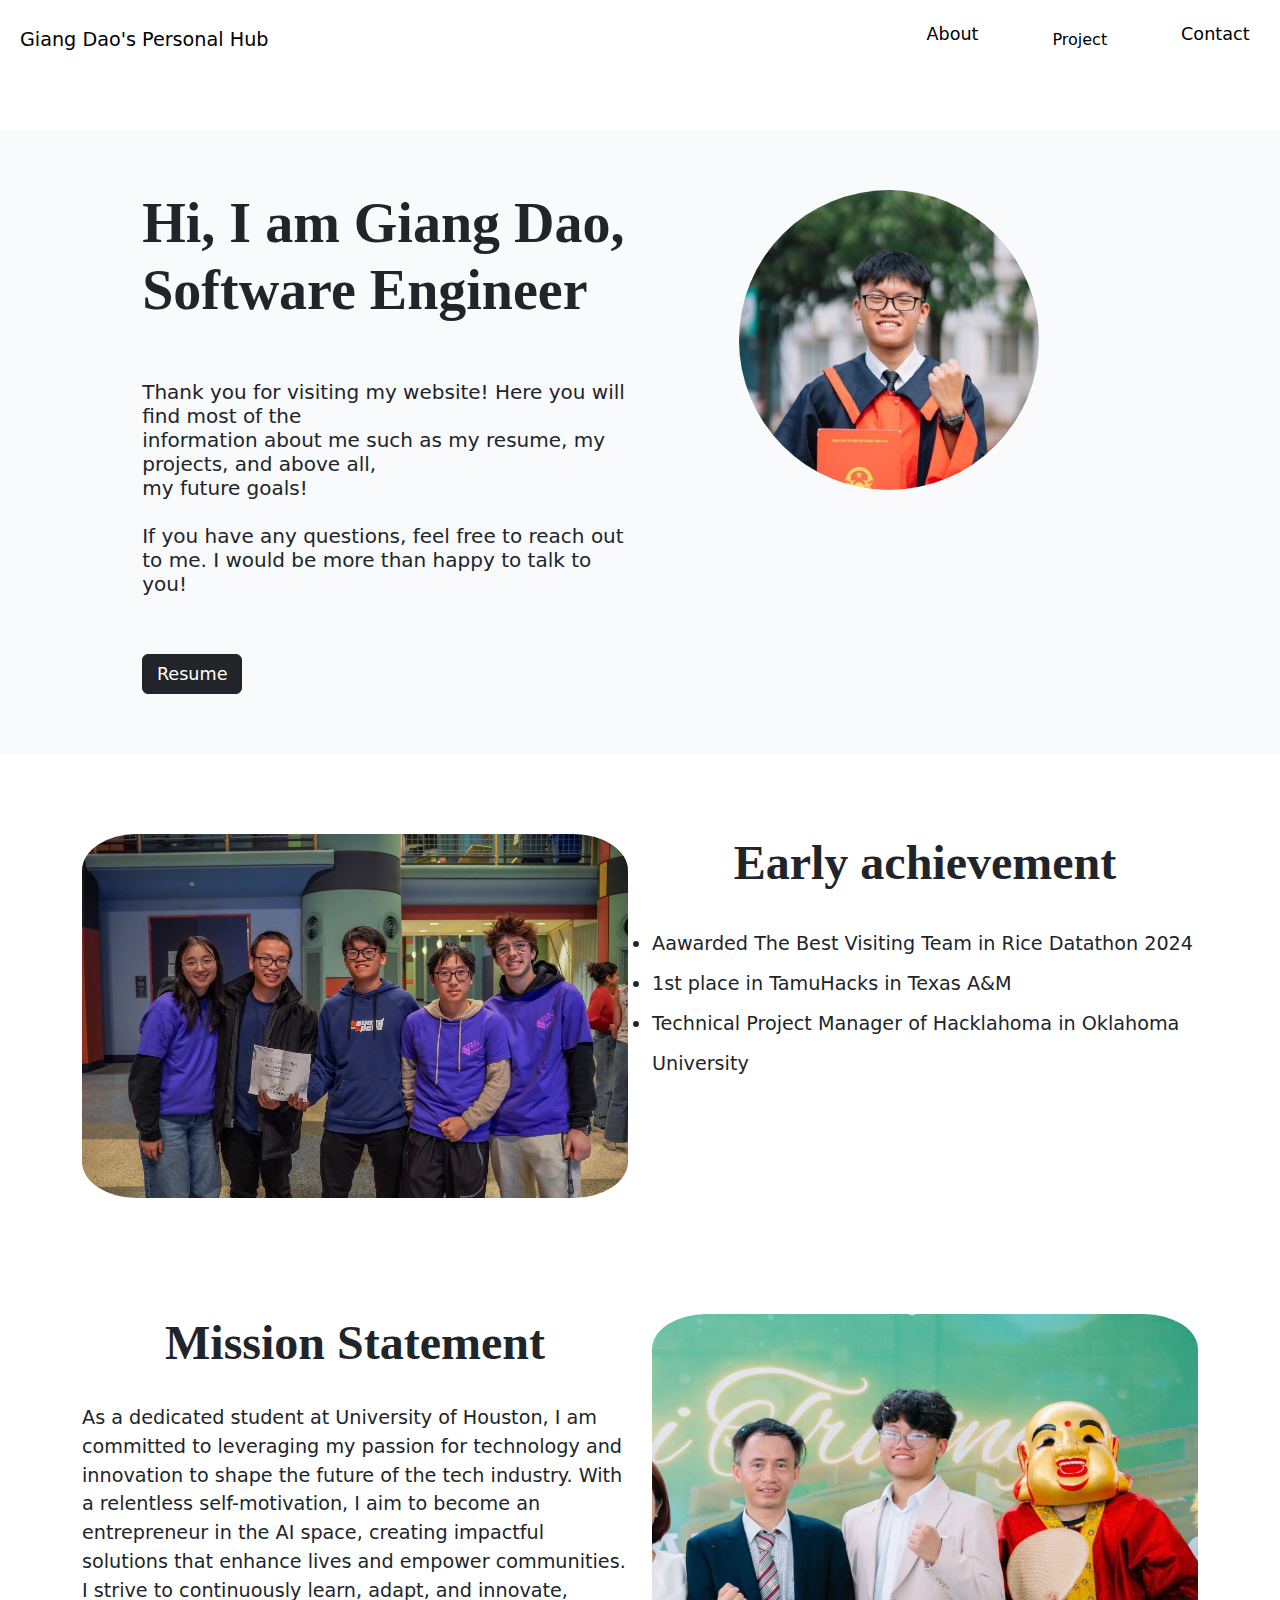
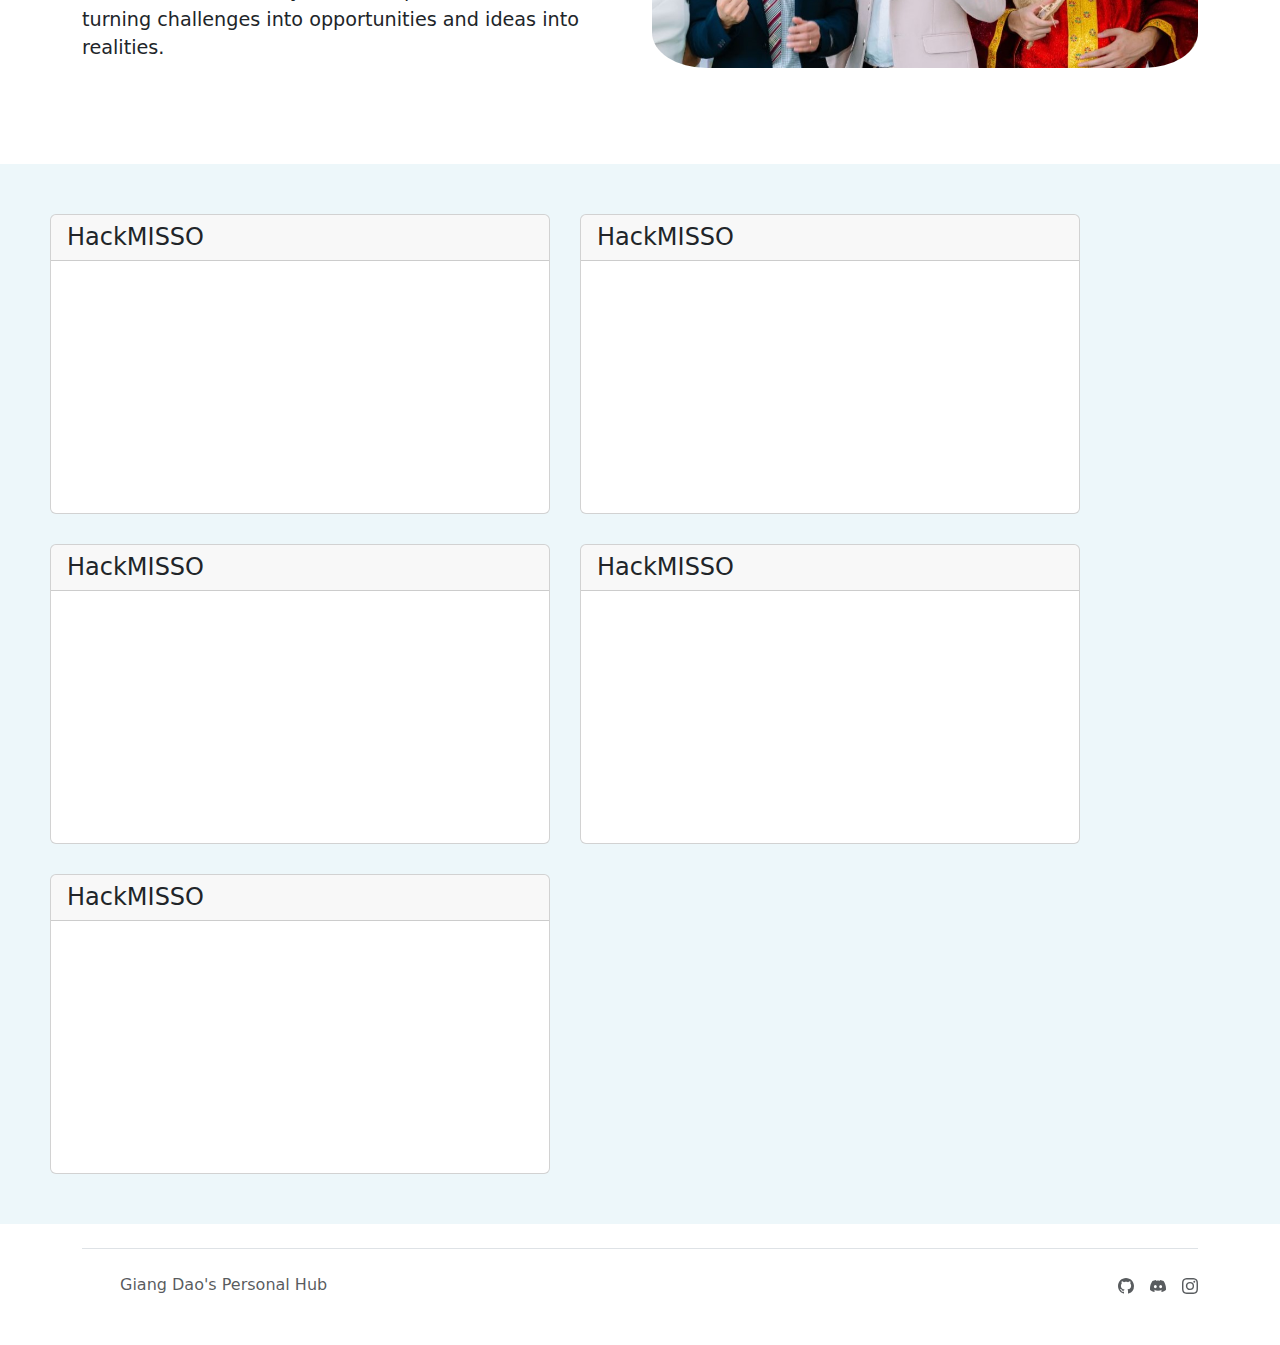
==== commit ab990362: "test push to see if the website update itself" ====
--- a/mainpage.html
+++ b/mainpage.html
@@ -16,7 +16,7 @@
         <div class="nav-btn">
             <a href="about.html">About</a>
         </div>
-        <div class="nav-btn">
+        <div class="btn btn nav-btn">
             <a href="project.html">Project</a>
         </div>
         <div class="nav-btn">
@@ -78,7 +78,7 @@
 
                     <p>As a dedicated student at University of Houston, I am committed to
                         leveraging my passion for technology and innovation to shape the future 
-                        of the tech industry. With a relentless drive and self-motivation, I 
+                        of the tech industry. With a relentless self-motivation, I 
                         aim to become an entrepreneur in the AI space, creating 
                         impactful solutions that enhance lives and empower communities. I strive
                          to continuously learn, adapt, and innovate, turning challenges into 
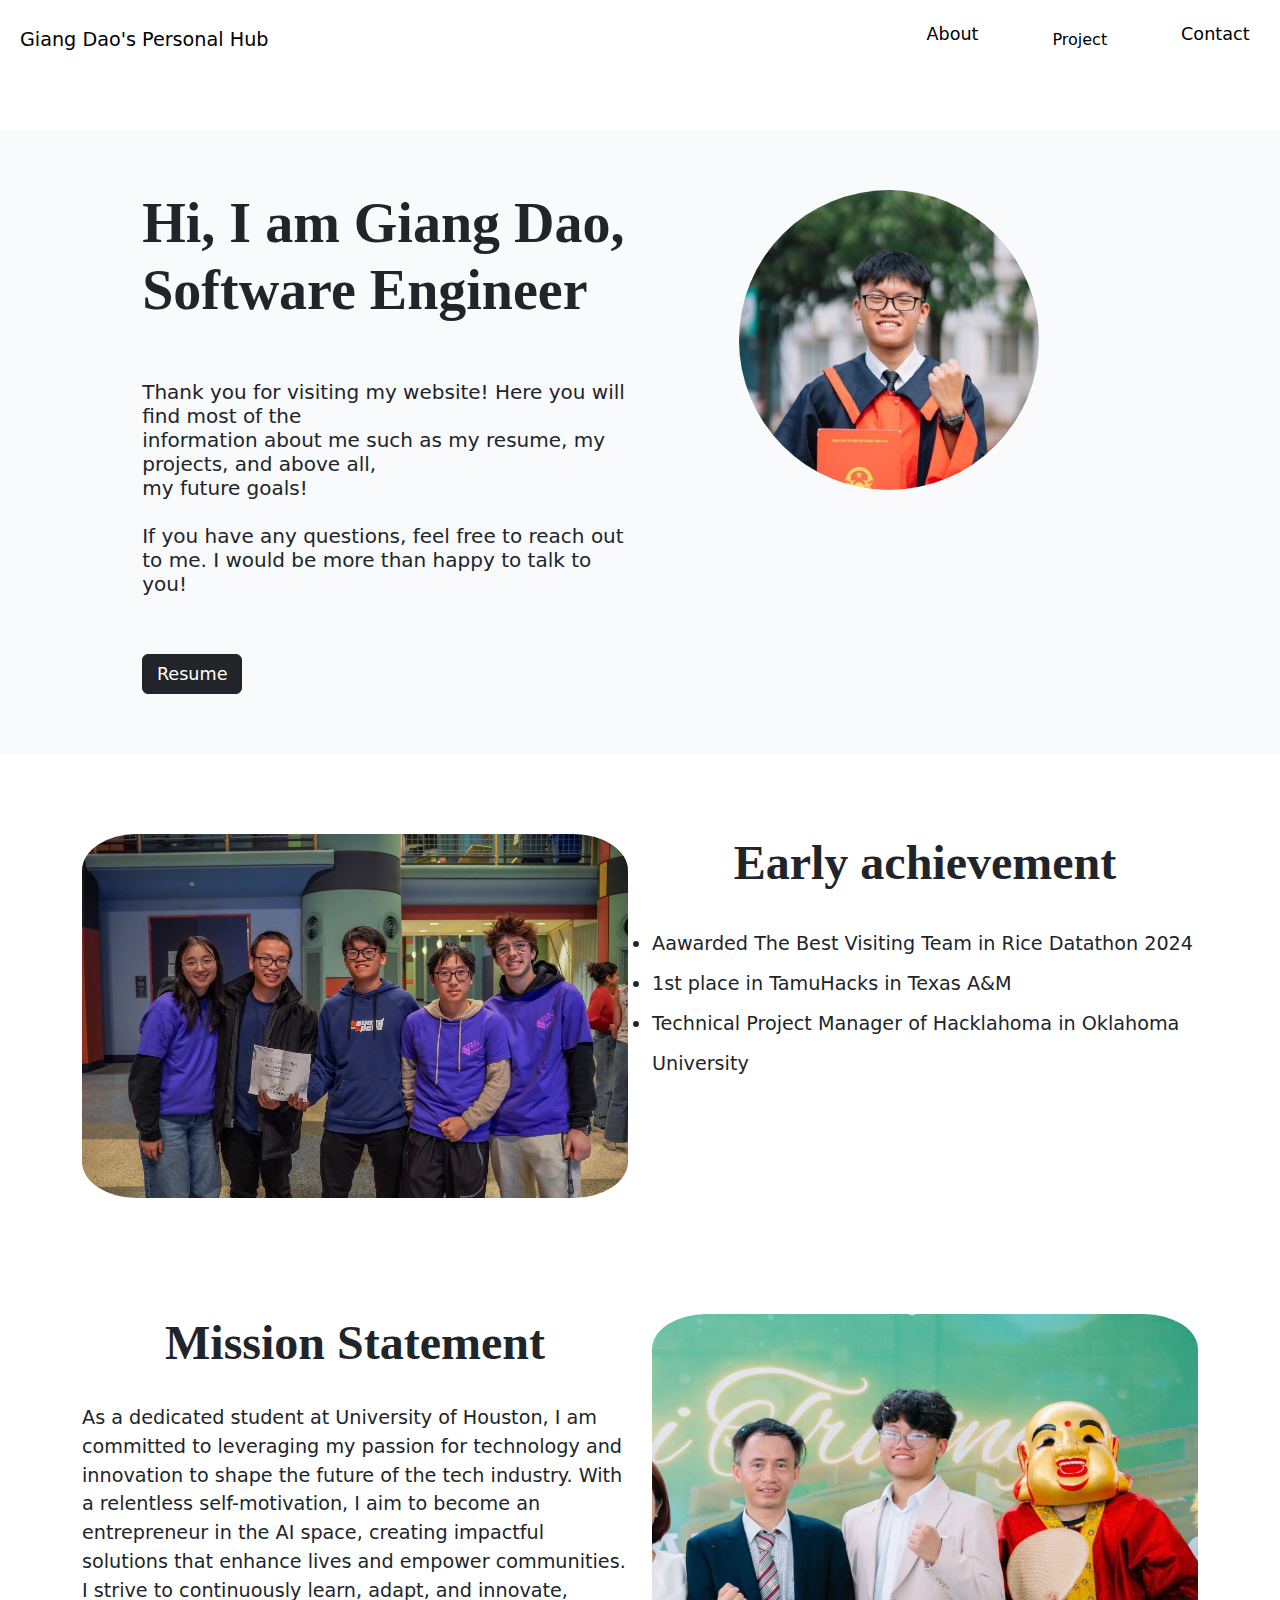
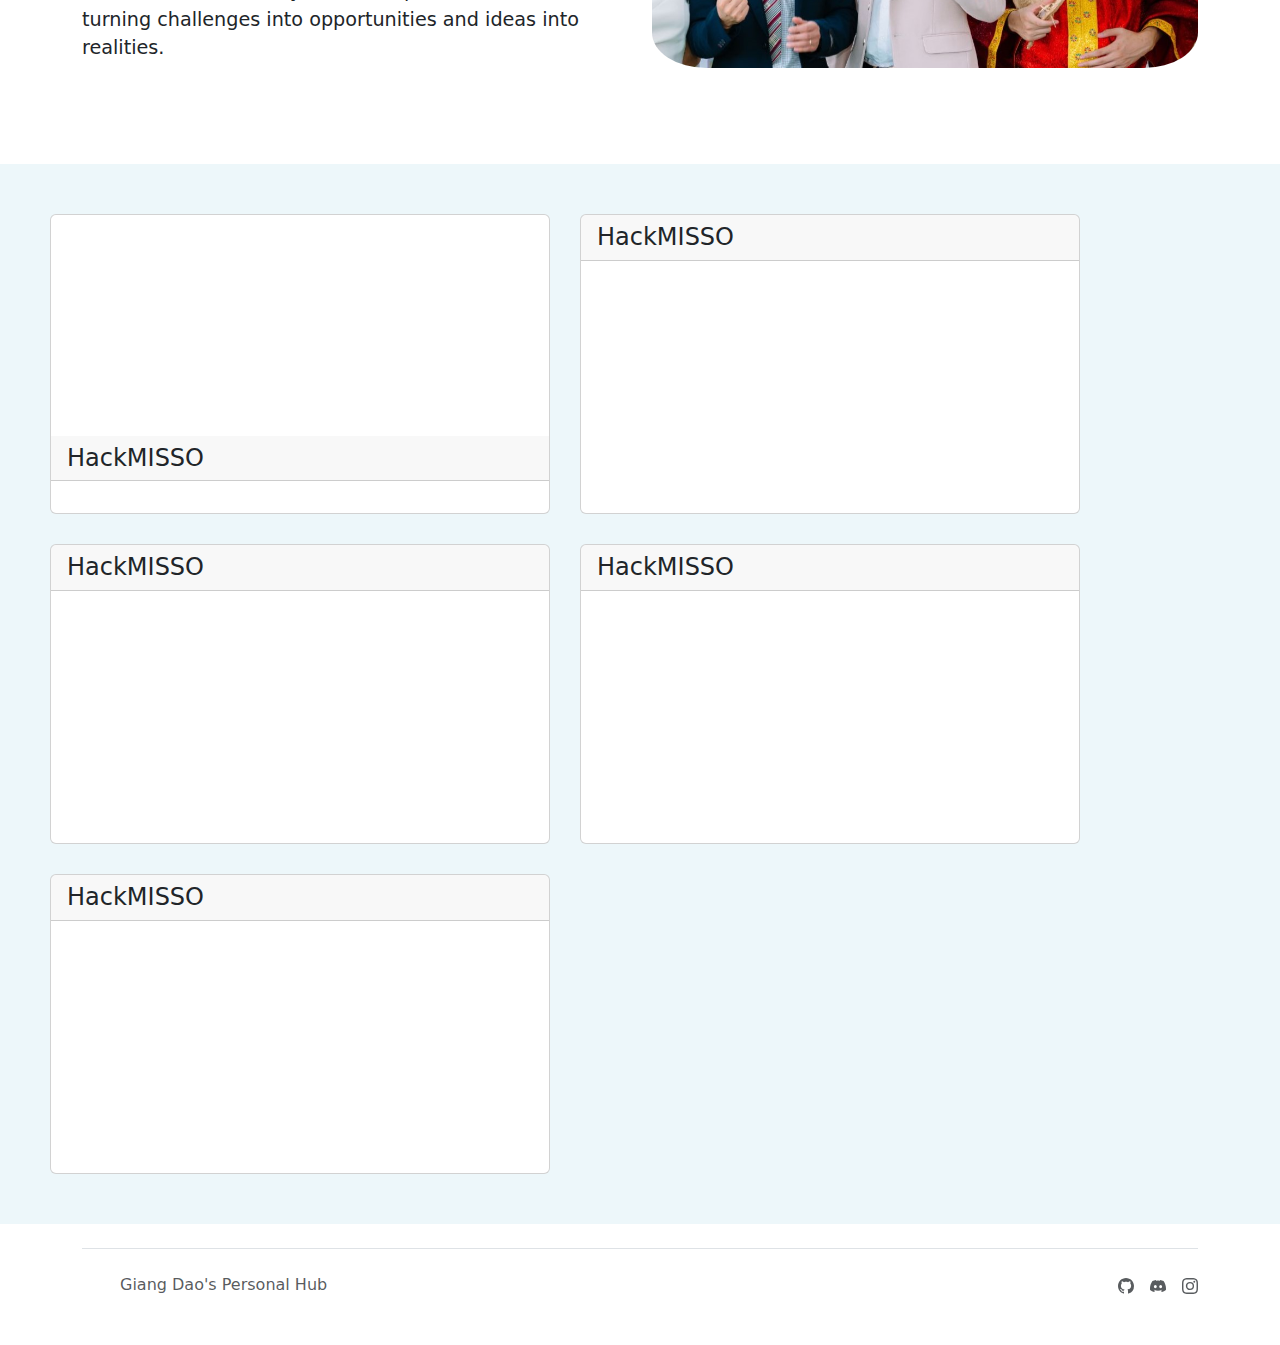
==== commit a8c6ee2b: "adding projects to the featured section, make them all clickable" ====
--- a/mainpage.html
+++ b/mainpage.html
@@ -95,8 +95,10 @@
 
     <div class="featured">
         <div class="featured-project 1 card">
+            <a class="project-link" href="https://gnk-2024-glr0bm.flutterflow.app/"></a>
             <h4 class="card-header">HackMISSO</h4>
             <div class="card-body">
+
 
             </div>
         </div>
--- a/style.css
+++ b/style.css
@@ -115,4 +115,10 @@
     background-color: white;
     width: 500px;
     height: 300px;
+}
+
+.project-link{
+    width: 100%;
+    height: 100%;
+    
 }